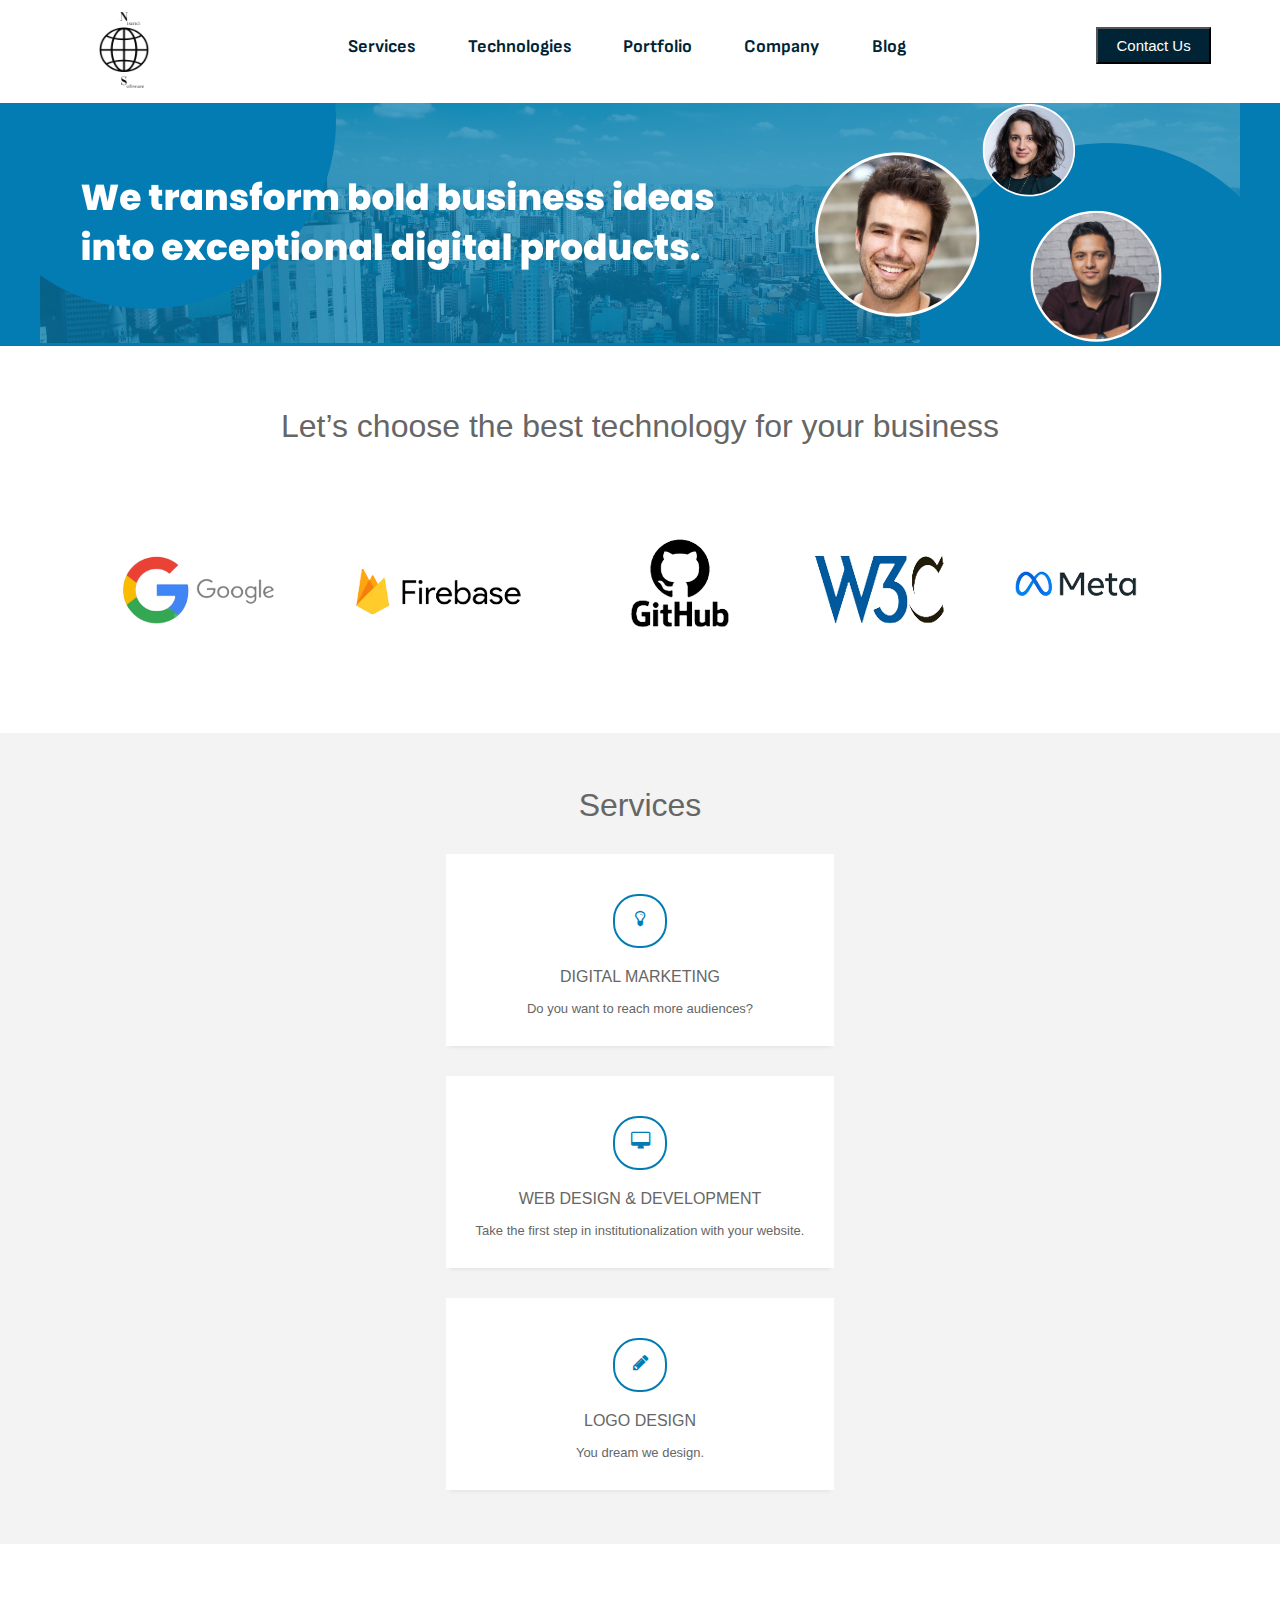
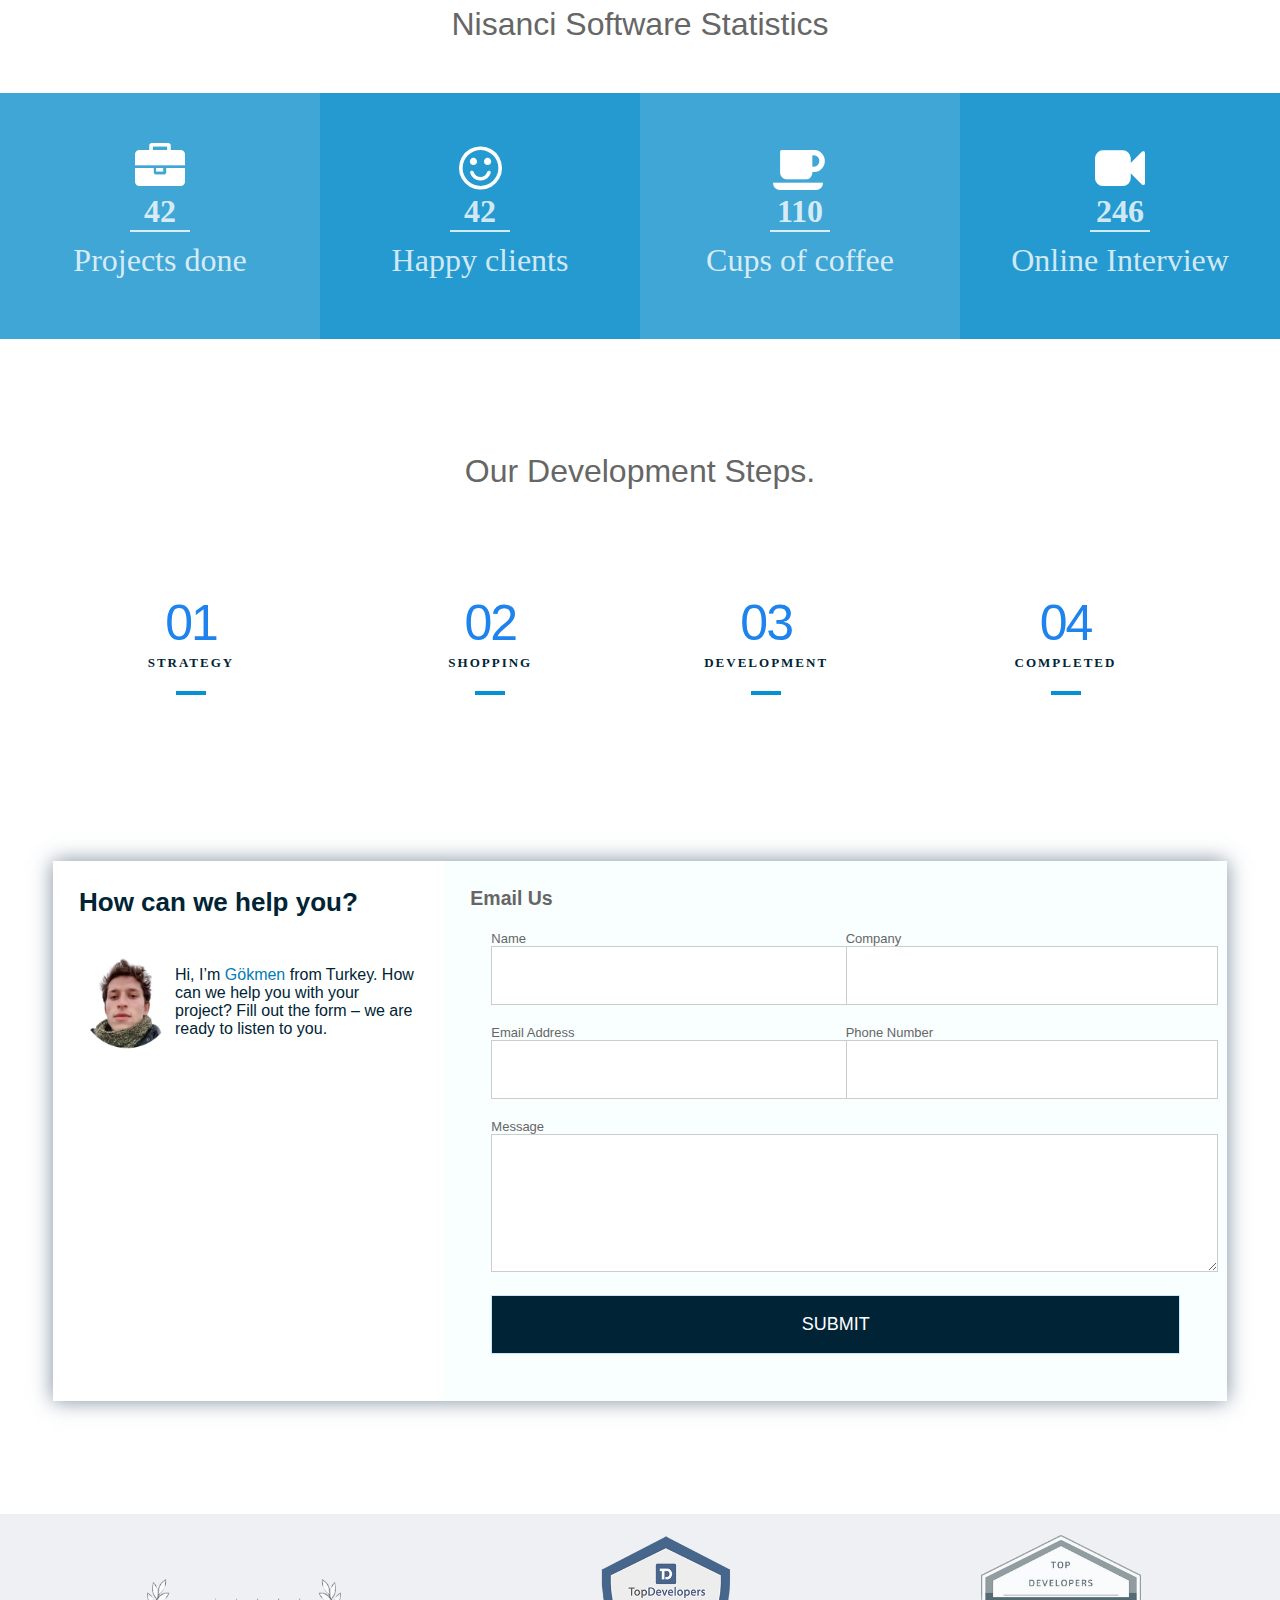
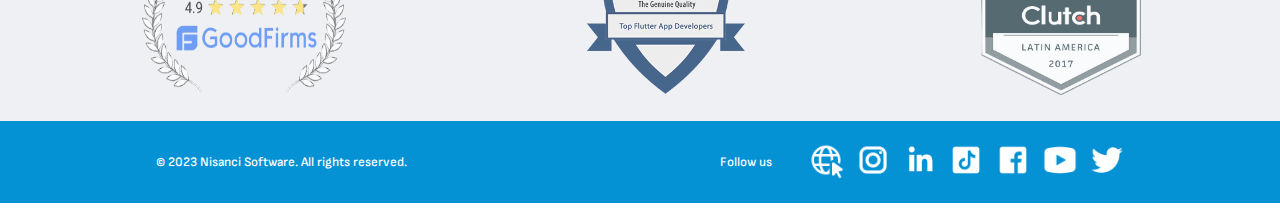
==== index.html @ b19ba0d9 "Add files via upload" ====
<!DOCTYPE html>
<html lang="en">

<head>
    <meta charset="UTF-8">
    <meta http-equiv="X-UA-Compatible" content="IE=edge">
    <meta name="viewport" content="width=device-width, initial-scale=1.0">
    <link rel="shortcut icon" href="/favicon.png" type="image/x-icon">
    <link rel="stylesheet" href="/css/style.css">
    <title>Nisanci Software</title>
</head>

<body>


    <!--Header-->

    <div id="header">


        <div class="header_icon">
            <a href="/"> <img src="/img/logo-siyah.png" alt="" width="110px" height="100px"></a>
        </div>


         <!---HEADER MENU--->

 <div id="menuToggle">
       
    <input type="checkbox" />
    

    <span></span>
    <span></span>
    <span></span>
    
    <ul id="menu">
        <li><a href="/page/services/services.html">Services</a> </li>
        <li><a href="/page/technologies/technologies.html">Technologies</a></li>
        <li><a href="/page/portfolio/portfolio.html">Portfolio</a></li>
        <li><a href="/page/company/company.html">Company</a></li>
        <li><a href="https://www.tumblr.com/nisancisoftware">Blog</a></li>
    </ul>
  </div>

  
        <div class="header_menu_item">
            <ul>
                <li><a href="/page/services/services.html">Services</a> </li>
                <li><a href="/page/technologies/technologies.html">Technologies</a></li>
                <li><a href="/page/portfolio/portfolio.html">Portfolio</a></li>
                <li><a href="/page/company/company.html">Company</a></li>
                <li><a href="https://www.tumblr.com/nisancisoftware">Blog</a></li>
            </ul>

        </div>




        <div class="contact_btn">
            <a href="mailto:info@nisancisoftware.com"><button>Contact Us</button></a>
        </div>

    </div>

   
   





    <!--Company  Page-->
    <div id="company-infos">

        <img src="/img/home-img-infs.png" alt="">
    </div>









    <!--Technologie Infos-->
    <div id="technologie-infos">


        <div class="sectiontitle">
            <p>Let’s choose the best technology for your business</p>
        </div> <br><br>


        <div id="infos-tech">
            <img src="/img/tecknologie.png" alt="">
        </div>

    </div>


    <!--Services Infos-->
    <div id="services">


        <div class="content-103">
            <div class="sectiontitle">
                <p>Services</p>
            </div> <br><br>
            <div class="containers-page">
                <div class="row">

                    <div class="col-md-4 col-sm-4">
                        <div class="service-post">
                            <div class="service-content">
                                <div class="service-icon">
                                    <i class="fa fa-lightbulb-o"></i>

                                </div>
                                <!-- service-icon -->
                                <h3 class="service-title">DIGITAL MARKETING</h3>
                                <p class="service-description">Do you want to reach more audiences?</p>
                            </div>
                            <!-- service-content -->
                            <div class="service-hover"></div>
                        </div>
                    </div>
                    <div class="col-md-4 col-sm-4">
                        <div class="service-post">
                            <div class="service-content">
                                <div class="service-icon">
                                    <i class="fa fa-desktop  "></i>

                                </div>
                                <!-- .s-icon -->
                                <h3 class="service-title">WEB DESIGN & DEVELOPMENT </h3>
                                <p class="service-description">Take the first step in institutionalization with your
                                    website.</p>
                            </div>
                            <!-- service-content -->
                            <div class="service-hover"></div>
                        </div>
                    </div>
                    <div class="col-md-4 col-sm-4">
                        <div class="service-post">
                            <div class="service-content">
                                <div class="service-icon">
                                    <i class="fa fa-pencil"></i>
                                </div>
                                <!-- .s-icon -->
                                <h3 class="service-title">LOGO DESIGN</h3>
                                <p class="service-description">You dream we design.</p>
                            </div>
                            <!-- service-content -->
                            <div class="service-hover"></div>
                        </div>
                    </div>
                </div>
            </div>
        </div>

    </div>






    <!--Project Infos-->

    <div id="project-ınfos">

        <div class="sectiontitle">
            <p>Nisanci Software Statistics</p>

        </div>
        <div id="projectFacts" class="sectionClass">
            <div class="fullWidth eight columns">
                <div class="projectFactsWrap ">
                    <div class="item wow fadeInUpBig animated animated" data-number="42" style="visibility: visible;">
                        <i class="fa fa-briefcase"></i>
                        <p id="number1" class="number">42</p>
                        <span></span>
                        <p>Projects done</p>
                    </div>
                    <div class="item wow fadeInUpBig animated animated" data-number="42" style="visibility: visible;">
                        <i class="fa fa-smile-o"></i>
                        <p id="number2" class="number">42</p>
                        <span></span>
                        <p>Happy clients</p>
                    </div>
                    <div class="item wow fadeInUpBig animated animated" data-number="110" style="visibility: visible;">
                        <i class="fa fa-coffee"></i>
                        <p id="number3" class="number">110</p>
                        <span></span>
                        <p>Cups of coffee</p>
                    </div>
                    <div class="item wow fadeInUpBig animated animated" data-number="246" style="visibility: visible;">
                        <i class="fa fa-video-camera"></i>
                        <p id="number4" class="number">246</p>
                        <span></span>
                        <p>Online Interview</p>
                    </div>
                </div>
            </div>
        </div>



    </div>


    <!--About-->

    <div id="about-page">
        <p> Our Development Steps.</p>

        <link href="https://maxcdn.bootstrapcdn.com/font-awesome/4.5.0/css/font-awesome.min.css" rel="stylesheet">
        <div class="container">
            <div class="col_fourth">
                <div class="at-work-process position-relative overflow-hidden text-center">
                    <div class="at-work-process-text">
                        <span class="at-work-process-number">01</span>
                        <span class="at-work-process-number-text">Strategy</span>
                        <div class="at-separator-thick"></div>
                    </div>
                    <div class="at-work-process-details">
                        <i class="fa fa-diamond"></i><span>We determine the package suitable for your institution with
                            you.</span>
                    </div>
                </div>
            </div>

            <div class="col_fourth text-center end">
                <div class="at-work-process position-relative overflow-hidden">
                    <div class="at-work-process-text">
                        <span class="at-work-process-number">02</span>
                        <span class="at-work-process-number-text">Shopping</span>
                        <div class="at-separator-thick"></div>
                    </div>
                    <div class="at-work-process-details">
                        <i class="fa fa-shopping-basket"></i><span>Payment is received.</span>
                    </div>
                </div>
            </div>

            <div class="col_fourth text-center">
                <div class="at-work-process position-relative overflow-hidden">
                    <div class="at-work-process-text">
                        <span class="at-work-process-number">03</span>
                        <span class="at-work-process-number-text">Development</span>
                        <div class="at-separator-thick"></div>
                    </div>
                    <div class="at-work-process-details">
                        <i class="fa fa-magic"></i><span>After the payment process is approved, your project starts
                            .</span>
                    </div>
                </div>
            </div>


            <div class="col_fourth text-center">
                <div class="at-work-process position-relative overflow-hidden">
                    <div class="at-work-process-text">
                        <span class="at-work-process-number">04</span>
                        <span class="at-work-process-number-text">Completed</span>
                        <div class="at-separator-thick"></div>
                    </div>
                    <div class="at-work-process-details">
                        <i class="fa fa-rocket"></i><span>The transaction is completed.</span>
                    </div>
                </div>
            </div>





        </div>



    </div>




    <!--Contact-->

    <div class="container">

        <div class="wrapper animated bounceInLeft">
            <div class="company-info">
                <h1>How can we help you?</h1> <br>

                <div id="help-support">
                    <img src="/img/support-removebg-preview.png" alt="" width="100px" height="96px">
                    <span>Hi, I’m <a href="https://www.linkedin.com/in/nisancigokmen" target="_blank">Gökmen </a> from
                        Turkey.
                        How can we help you with your project?
                        Fill out the form – we are ready to listen to you.</span>
                </div>
            </div>
            <div class="contact">
                <h2>Email Us</h2>
                <form action="">
                    <p>
                        <label>Name</label>
                        <input type="text" name="name">
                    </p>
                    <p>
                        <label>Company</label>
                        <input type="text" name="company">
                    </p>
                    <p>
                        <label>Email Address</label>
                        <input type="email" name="email">
                    </p>
                    <p>
                        <label>Phone Number</label>
                        <input type="tel" name="phone">
                    </p>
                    <p class="full">
                        <label>Message</label>
                        <textarea name="Message" rows="5"></textarea>
                    </p>
                    <p class="full">
                        <button>SUBMIT</button>
                    </p>
                </form>
            </div>
        </div>
    </div>














    <!--end page-->
    <div id="private">
        <ul>
            <li><img src="/img/Nisanci Software-Miquido-Goodfirms-rating.png" alt="" width="210px" height="120px"
                    class="pr-1"></li>
            <li><img src="/img/Nisanci-Softare-Top-Flutter.png" alt="" width="160px" height="160px"></li>
            <li><img src="/img/nisanci-software-clucih-re.png" alt="" width="160px" height="160px"></li>
        </ul>
    </div>

    <div id="end-page">



        <div class="end-page-c">
            <p>© 2023 Nisanci Software. All rights reserved.</p>
        </div>

        <div class="end-page-socialmedia">

            <ul>
                <p>Follow us</p>
                <a href="https://linktr.ee/nisancisoftware" target="_blank">
                    <li><img src="/img/icons-internet.png" alt="" width="36px" height="36px"></li>
                </a> &nbsp; &nbsp;
                <a href="https://www.instagram.com/nisancisoftware/" target="_blank">
                    <li><img src="/img/icons-instagram.png" alt="" width="36px" height="36px"></li>
                </a> &nbsp; &nbsp;
                <a href="https://www.linkedin.com/company/nisanci-software/" target="_blank">
                    <li><img src="/img/icons-linkedin.png" alt="" width="36px" height="36px"></li>
                </a> &nbsp; &nbsp;
                <a href="https://www.tiktok.com/@nisancisoftware" target="_blank">
                    <li><img src="/img/icons-tiktok.png" alt="" width="36px" height="36px"></li>
                </a> &nbsp; &nbsp;
                <a href="https://www.facebook.com/nisancisoftware/" target="_blank">
                    <li><img src="/img/icons-facebook.png" alt="" width="36px" height="36px"></li>
                </a> &nbsp; &nbsp;
                <a href="https://www.youtube.com/@nisancisoftware" target="_blank">
                    <li><img src="/img/icons-youtube.png" alt="" width="36px" height="36px"></li>
                </a> &nbsp; &nbsp;
                <a href="https://twitter.com/NisanciSoftware" target="_blank">
                    <li><img src="/img/icons-twitter.png" alt="" width="36px" height="36px"></li>
                </a> &nbsp; &nbsp;

            </ul>
        </div>



    </div>










    <script src="/js/main.js"></script>
</body>

</html>
---- css/style.css ----
* {
  margin: 0px;
  padding: 0px;
}

/*-------DESKTOP DESIGN---------*/

#header {
  display: flex;
  width: 100%;
  height: auto;
  justify-content: space-around;
  box-shadow: rgba(149, 157, 165, 0.2) 0px 8px 24px;
}

.header_menu_item {
  width: 50%;
  height: 72px;
}

.header_menu_item ul {
  display: flex;
  margin-top: 36px;
  justify-content: space-evenly;
}

.header_menu_item ul li {
  list-style: none;
}

@font-face {
  font-family: SofiaSans-Bold;
  src: url("/fonts/SofiaSans-Bold.ttf");
}

.header_menu_item a {
  font-size: 18px;
  text-decoration: none;
  color: #002435;
  font-family: SofiaSans-Bold;
  padding: 0px 22px 0px 0px;
}

.header_menu_item a:hover {
  color: #0492d4;
}

#menuToggle {
  display: none;
}

.contact_btn {
  margin-top: 27px;
}

.contact_btn button {
  width: auto;
  height: auto;
  padding-right: 18px;
  padding-top: 8px;
  padding-bottom: 8px;
  padding-left: 18px;
  background-color: #002435;
  color: #fff;
  font-family: Verdana, Geneva, Tahoma, sans-serif;
  font-size: 15px;
  cursor: pointer;
}

.contact_btn button:hover {
  background-color: #0492d4;
  border-color: #0492d4;
}

.contact_btn a {
  text-decoration: none;
}

/*---project style---*/

#project-ınfos {
  width: 100%;
  height: auto;
  padding-top: 32px;
  padding-bottom: 32px;
}

#project-ınfos p {
  font-size: 32px;
  text-align: center;
}
@import url(https://fonts.googleapis.com/css?family=PT+Sans+Narrow);
body {
  font-family: Open Sans, "Helvetica Neue", "Helvetica", Helvetica, Arial,
    sans-serif;
  font-size: 13px;
  color: #666;
  position: relative;
  -webkit-font-smoothing: antialiased;
  margin: 0;
}

.sectionClass {
  padding: 20px 0px 50px 0px;
  position: relative;
  display: block;
}

.fullWidth {
  width: 100% !important;
  display: table;
  float: none;
  padding: 0;
  min-height: 1px;
  height: 100%;
  position: relative;
}

.sectiontitle {
  background-position: center;
  margin: 30px 0 0px;
  text-align: center;
  min-height: 20px;
}

.sectiontitle p {
  font-size: 32px;
  text-align: center;
  margin-bottom: 0px;
  padding-right: 10px;
  padding-left: 10px;
}

.headerLine {
  width: 160px;
  height: 2px;
  display: inline-block;
  background: #101f2e;
}

.projectFactsWrap {
  display: flex;
  margin-top: 30px;
  flex-direction: row;
  flex-wrap: wrap;
}

#projectFacts .fullWidth {
  padding: 0;
}

.projectFactsWrap .item {
  width: 25%;
  height: 100%;
  padding: 50px 0px;
  text-align: center;
}

.projectFactsWrap .item:nth-child(1) {
  background: #078ccac5;
  color: #fff;
}

.projectFactsWrap .item:nth-child(2) {
  background: #078ccae0;
  color: #fff;
}

.projectFactsWrap .item:nth-child(3) {
  background: #078ccac5;
  color: #fff;
}

.projectFactsWrap .item:nth-child(4) {
  background: #078ccae0;
  color: #fff;
}

.projectFactsWrap .item p.number {
  font-size: 40px;
  padding: 0;
  font-weight: bold;
}

.projectFactsWrap .item p {
  color: rgba(255, 255, 255, 0.8);
  font-size: 18px;
  margin: 0;
  padding: 10px;
  font-family: "Open Sans";
}

.projectFactsWrap .item span {
  width: 60px;
  background: rgba(255, 255, 255, 0.8);
  height: 2px;
  display: block;
  margin: 0 auto;
}

.projectFactsWrap .item i {
  vertical-align: middle;
  font-size: 50px;
  color: #fff;
}

.projectFactsWrap .item:hover i,
.projectFactsWrap .item:hover p {
  color: white;
}

.projectFactsWrap .item:hover span {
  color: white;
}

@media (max-width: 786px) {
  .projectFactsWrap .item {
    flex: 0 0 50%;
  }
}

/*---Services Style---*/
.containers-page {
  display: flex;
  justify-content: space-around;
}

.content-103 {
  background: #f3f3f3;
  padding-top: 24px;
  padding-bottom: 24px;
}

.content-103 .sercies-title {
  text-align: center;
  padding: 50px 0;
}

.service-post {
  background: #fff;
  padding: 30px;
  text-align: center;
  cursor: pointer;
  position: relative;
  z-index: 12;
  margin-bottom: 30px;
  -moz-box-shadow: 0 5px 4px -4px rgba(0, 0, 0, 0.08);
  -webkit-box-shadow: 0 5px 4px -4px rgba(0, 0, 0, 0.08);
  box-shadow: 0 5px 4px -4px rgba(0, 0, 0, 0.08);
}
.content-103 .service-content {
  position: relative;
  z-index: 13;
}
.content-103 .service-icon {
  margin: 10px 0 20px 0;
  width: 50px;
  height: 50px;
  border-radius: 25px;
  text-align: center;
  border: 2px solid #037cb4;
  margin-left: auto;
  margin-right: auto;
  line-height: 50px;
  -moz-transition: color, 250ms;
  -o-transition: color, 250ms;
  -webkit-transition: color, 250ms;
  transition: color, 250ms;
}
.content-103 .service-post:hover .service-icon {
  border-color: #fff;
}
.content-103 .service-icon i {
  font-size: 18px;
  color: #037cb4;
}
.content-103 .service-post:hover .service-icon i {
  color: #fff;
}
.content-103 .service-title {
  font-size: 16px;
  font-weight: normal;
  margin-bottom: 15px;
  -moz-transition: color, 250ms;
  -o-transition: color, 250ms;
  -webkit-transition: color, 250ms;
  transition: color, 250ms;
}
.content-103 .service-post:hover .service-title {
  color: #fff;
}
.content-103 .service-description {
  -moz-transition: color, 250ms;
  -o-transition: color, 250ms;
  -webkit-transition: color, 250ms;
  transition: color, 250ms;
}
.content-103 .service-post:hover .service-description {
  color: #fff;
}

.content-103 .service-hover {
  position: absolute;
  top: 0;
  left: 0;
  z-index: 11;
  width: 100%;
  height: 0px;
  background: #037cb4;
  -moz-transition: width, 250ms;
  -o-transition: width, 250ms;
  -webkit-transition: width, 250ms;
  transition: width, 250ms;
}
/*hover-background-color effect*/
.content-103 .service-post:hover .service-hover {
  height: 100%;
}

#infos-tech {
  width: 100%;
  height: auto;
  text-align: center;
}

#technologie-infos {
  padding-top: 32px;
  padding-bottom: 32px;
}

#help-support {
  display: flex;
  margin-top: 21px;
  width: 100%;
  height: auto;
  justify-content: space-around;
}

#help-support span {
  margin-top: 12px;
  font-size: 16px;
}

#help-support a {
  color: #037cb4;
}

#help-support a:hover {
  text-decoration: underline;
}

#about-page {
  width: 100%;
  height: auto;
  padding-top: 32px;
  padding-bottom: 32px;
}

#about-page p {
  font-size: 32px;
  text-align: center;
}

@import url(https://fonts.googleapis.com/css?family=Montserrat:400,700);
@import url(https://fonts.googleapis.com/css?family=Open+Sans:400,300,600);

.container {
  max-width: 1200px !important;
  margin: 100px 0;
  font-family: "Open Sans";
}

.container {
  box-sizing: border-box;
  margin-left: auto !important;
  margin-right: auto !important;
}

.col_half {
  width: 49%;
}
.col_third {
  width: 32%;
}
.col_fourth {
  width: 23.5%;
}
.col_fifth {
  width: 18.4%;
}
.col_sixth {
  width: 15%;
}
.col_three_fourth {
  width: 74.5%;
}
.col_twothird {
  width: 66%;
}
.col_half,
.col_third,
.col_twothird,
.col_fourth,
.col_three_fourth,
.col_fifth {
  position: relative;
  display: inline;
  display: inline-block;
  float: left;
  margin-right: 2%;
  margin-bottom: 20px;
}
.end {
  margin-right: 0 !important;
}
.text-center {
  text-align: centesr !important;
}

.at-work-process {
  min-height: 100px;
  position: relative;
  z-index: 4;
  overflow: hidden;
  text-align: center;
  transition-duration: 0.2s;
  transition-timing-function: ease-in-out;
}

.at-work-process-text {
  line-height: 40px;
  transition: all 200ms linear 0s;
  transition-duration: 0.2s;
  transition-timing-function: ease-in-out;
}

.at-work-process:hover .at-work-process-text {
  -webkit-transform: translateY(-150%);
  -moz-transform: translateY(-150%);
  -ms-transform: translateY(-150%);
  -o-transform: translateY(-150%);
  transform: translateY(-150%);
}

.at-work-process:hover .at-work-process-details {
  z-index: 2;
  opacity: 1;
  bottom: 0;
  -webkit-transition: all 200ms linear;
  -moz-transition: all 200ms linear;
  -o-transition: all 200ms linear;
  -ms-transition: all 200ms linear;
  transition: all 200ms linear;
}

.at-work-process-number {
  color: #1e83ec;
  font-size: 50px;
  font-weight: 100;
  letter-spacing: -2px;

  display: block;
}

.at-work-process-number-text {
  font-family: Open Sans;
  font-size: 13px;
  font-weight: 600;
  color: #002435;
  letter-spacing: 2px;
  text-transform: uppercase;
}

.at-separator-thick {
  background: #0492d4;
  margin: 3% auto;
  height: 4px;
  width: 30px;
}

.at-work-process-details {
  bottom: -60px;
  height: 100%;
  left: 0;
  opacity: 0;
  width: 100%;

  position: absolute;
  display: block;
}
.at-work-process-details i {
  color: #1e83ec;
  margin-bottom: 15px;
  display: block;
  font-size: 40px;
}
.at-work-process-details span {
  font-size: 18px;
  line-height: 15px;
}

#contact {
  display: flex;
  justify-content: space-around;
}

#private {
  width: 100%;
  height: auto;
}

#private ul {
  display: flex;
  padding: 21px;
  justify-content: space-around;
  background-color: #eef0f4;
}

#private ul li {
  list-style: none;
  opacity: 0.7;
}

.pr-1 {
  margin-top: 42px;
}

#private ul li:hover {
  opacity: 1;
}

#end-page {
  display: flex;
  justify-content: space-around;
  width: 100%;
  height: auto;
  background-color: #0492d4;
  color: #fff;
  padding-top: 21px;
  padding-bottom: 21px;
}

@font-face {
  font-family: SofiaSans-Medium;
  src: url("/fonts/SofiaSans-Medium.ttf");
}
.end-page-c p {
  font-family: SofiaSans-Medium;
  padding: 12px;
}

.end-page-socialmedia ul {
  display: flex;
  justify-content: space-evenly;
}

.end-page-socialmedia p {
  font-family: SofiaSans-Medium;
  margin-right: 24px;
  padding: 12px;
}

.end-page-socialmedia ul li {
  list-style: none;
}

.container {
  max-width: 1170px;
  margin-left: auto;
  margin-right: auto;
  padding: 1em;
  font-family: "Segoe UI", Tahoma, Geneva, Verdana, sans-serif;
}

ul {
  list-style: none;
  padding: 0;
}

.brand {
  text-align: center;
}

.brand span {
  color: #fff;
}

.wrapper {
  box-shadow: 0 0 20px 0 rgba(72, 94, 116, 0.7);
}

.wrapper > * {
  padding: 1em;
}

.company-info {
  background: #fff;
  color: #002435;
}

.company-info a {
  text-decoration: none;
  color: #002435;
}

.company-info ul {
  margin-top: 16px;
}

.company-info ul li {
  font-family: Cambria, Cochin, Georgia, Times, "Times New Roman", serif;
  font-size: 17px;
  margin-bottom: 21px;
}

.company-info ul li a:hover {
  color: #0492d4;
}
.contact {
  background: #f9feff;
}

/* Form Styles */

.contact form {
  display: grid;
  grid-template-columns: 1fr 1fr;
  grid-gap: 20px;
  padding: 21px;
}

.contact form label {
  display: block;
}

.contact form p {
  margin: 0;
}

.contact form .full {
  grid-column: 1/3;
}

.contact form button {
  color: #fff;
  width: 100%;
  padding: 1em;
  border: 1px solid #c9e6ff;
  color: #002435;
  font-size: 18px;
}

.contact form input,
.contact form textarea {
  width: 100%;
  padding: 1em;
  border: 1px solid #ccc;
  color: #002435;
  font-size: 18px;
}

.contact form button {
  background: #002435;
  color: #fff;
  outline: 0;
  transition: background-color 1.5s ease-out;
  text-transform: uppercase;
  cursor: pointer;
}

.contact form button:hover {
  background-color: #037cb4;
}

.alert {
  text-align: center;
  padding: 10px;
  background: #79c879;
  color: #fff;
  margin-bottom: 10px;
  display: none;
}

/* responsive css for larger screeens */

@media (min-width: 700px) {
  .wrapper {
    display: grid;
    grid-template-columns: 1fr 2fr;
  }
  .wrapper > * {
    padding: 2em;
  }
  .company-info h3,
  .company-info ul,
  .brand {
    text-align: left;
  }
}

#company-infos {
  width: 100%;
  height: auto;
  text-align: center;
  background-color: #037cb4;

}

/*----------------MOBILE DESIGN----------------*/

@media only screen and (max-width: 960px) {

  
  .header_menu_item {
    display: none;
  }

  .contact_btn {
    display: none;
  }
















}
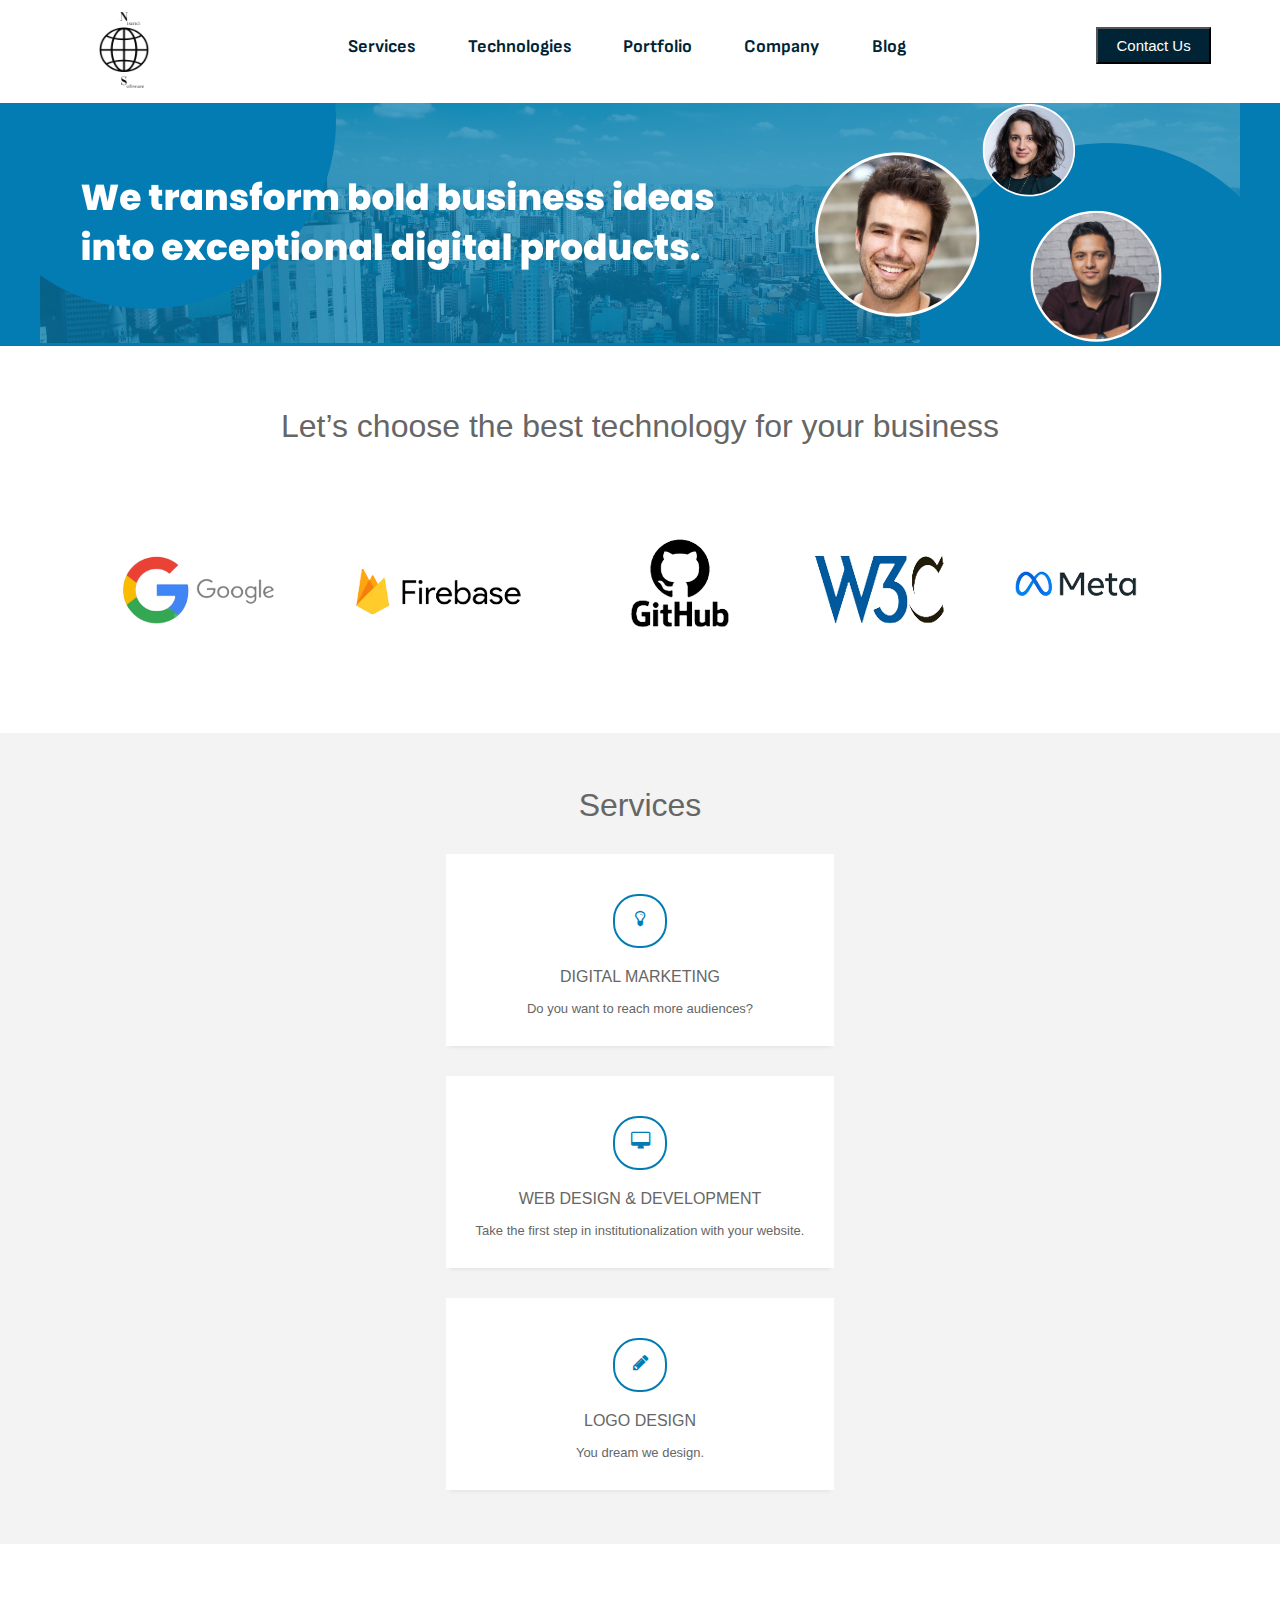
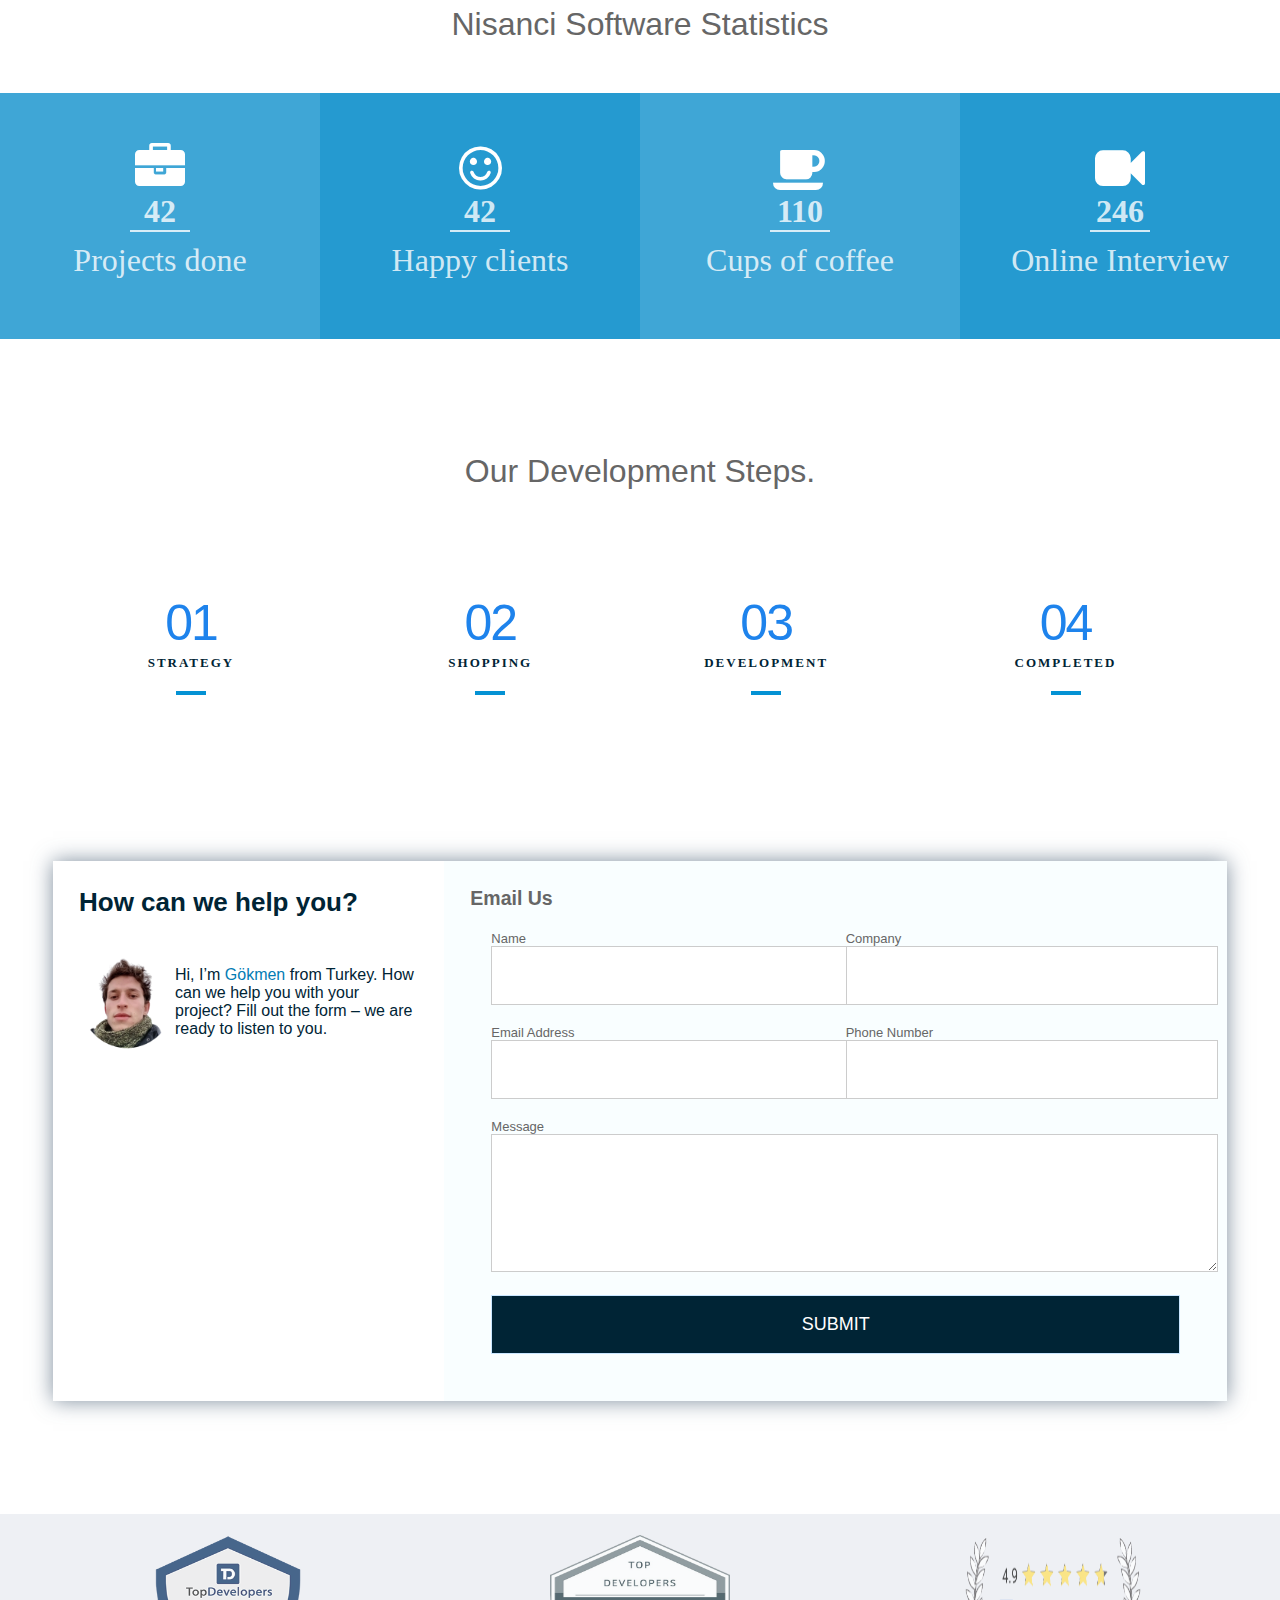
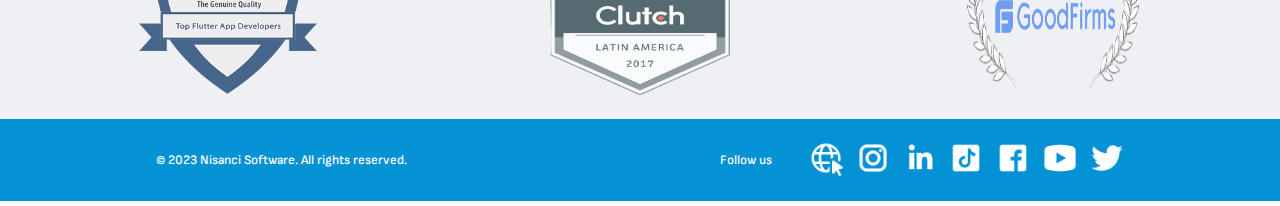
==== commit 74b91477: "add" ====
--- a/index.html
+++ b/index.html
@@ -23,27 +23,27 @@
         </div>
 
 
-         <!---HEADER MENU--->
-
- <div id="menuToggle">
-       
-    <input type="checkbox" />
-    
-
-    <span></span>
-    <span></span>
-    <span></span>
-    
-    <ul id="menu">
-        <li><a href="/page/services/services.html">Services</a> </li>
-        <li><a href="/page/technologies/technologies.html">Technologies</a></li>
-        <li><a href="/page/portfolio/portfolio.html">Portfolio</a></li>
-        <li><a href="/page/company/company.html">Company</a></li>
-        <li><a href="https://www.tumblr.com/nisancisoftware">Blog</a></li>
-    </ul>
-  </div>
-
-  
+        <!---HEADER MENU--->
+
+        <div id="menuToggle">
+
+            <input type="checkbox" />
+
+
+            <span></span>
+            <span></span>
+            <span></span>
+
+            <ul id="menu">
+                <li><a href="/page/services/services.html">Services</a> </li>
+                <li><a href="/page/technologies/technologies.html">Technologies</a></li>
+                <li><a href="/page/portfolio/portfolio.html">Portfolio</a></li>
+                <li><a href="/page/company/company.html">Company</a></li>
+                <li><a href="https://www.tumblr.com/nisancisoftware">Blog</a></li>
+            </ul>
+        </div>
+
+
         <div class="header_menu_item">
             <ul>
                 <li><a href="/page/services/services.html">Services</a> </li>
@@ -64,8 +64,8 @@
 
     </div>
 
-   
-   
+
+
 
 
 
@@ -76,8 +76,6 @@
 
         <img src="/img/home-img-infs.png" alt="">
     </div>
-
-
 
 
 
@@ -99,6 +97,9 @@
         </div>
 
     </div>
+
+
+
 
 
     <!--Services Infos-->
@@ -112,51 +113,62 @@
             <div class="containers-page">
                 <div class="row">
 
-                    <div class="col-md-4 col-sm-4">
-                        <div class="service-post">
-                            <div class="service-content">
-                                <div class="service-icon">
-                                    <i class="fa fa-lightbulb-o"></i>
-
+                    <a href="/page/services/marketıng.html">
+                        <div class="col-md-4 col-sm-4">
+                            <div class="service-post">
+                                <div class="service-content">
+                                    <div class="service-icon">
+                                        <i class="fa fa-lightbulb-o"></i>
+
+                                    </div>
+                                    <!-- service-icon -->
+                                    <h3 class="service-title">DIGITAL MARKETING</h3>
+                                    <p class="service-description">Do you want to reach more audiences?</p>
                                 </div>
-                                <!-- service-icon -->
-                                <h3 class="service-title">DIGITAL MARKETING</h3>
-                                <p class="service-description">Do you want to reach more audiences?</p>
+                                <!-- service-content -->
+                                <div class="service-hover"></div>
                             </div>
-                            <!-- service-content -->
-                            <div class="service-hover"></div>
+
                         </div>
-                    </div>
-                    <div class="col-md-4 col-sm-4">
-                        <div class="service-post">
-                            <div class="service-content">
-                                <div class="service-icon">
-                                    <i class="fa fa-desktop  "></i>
-
+                    </a>
+
+                    <a href="/page/services/webpage.html">
+                        <div class="col-md-4 col-sm-4">
+                            <div class="service-post">
+                                <div class="service-content">
+                                    <div class="service-icon">
+                                        <i class="fa fa-desktop  "></i>
+
+                                    </div>
+                                    <!-- .s-icon -->
+                                    <h3 class="service-title">WEB DESIGN & DEVELOPMENT </h3>
+                                    <p class="service-description">Take the first step in institutionalization with your
+                                        website.</p>
                                 </div>
-                                <!-- .s-icon -->
-                                <h3 class="service-title">WEB DESIGN & DEVELOPMENT </h3>
-                                <p class="service-description">Take the first step in institutionalization with your
-                                    website.</p>
+                                <!-- service-content -->
+                                <div class="service-hover"></div>
                             </div>
-                            <!-- service-content -->
-                            <div class="service-hover"></div>
                         </div>
-                    </div>
-                    <div class="col-md-4 col-sm-4">
-                        <div class="service-post">
-                            <div class="service-content">
-                                <div class="service-icon">
-                                    <i class="fa fa-pencil"></i>
+                    </a>
+
+                    <a href="/page/services/logodesign.html">
+                        <div class="col-md-4 col-sm-4">
+                            <div class="service-post">
+                                <div class="service-content">
+                                    <div class="service-icon">
+                                        <i class="fa fa-pencil"></i>
+                                    </div>
+                                    <!-- .s-icon -->
+                                    <h3 class="service-title">LOGO DESIGN</h3>
+                                    <p class="service-description">You dream we design.</p>
                                 </div>
-                                <!-- .s-icon -->
-                                <h3 class="service-title">LOGO DESIGN</h3>
-                                <p class="service-description">You dream we design.</p>
+                                <!-- service-content -->
+                                <div class="service-hover"></div>
                             </div>
-                            <!-- service-content -->
-                            <div class="service-hover"></div>
                         </div>
-                    </div>
+                    </a>
+
+
                 </div>
             </div>
         </div>
@@ -227,8 +239,7 @@
                         <div class="at-separator-thick"></div>
                     </div>
                     <div class="at-work-process-details">
-                        <i class="fa fa-diamond"></i><span>We determine the package suitable for your institution with
-                            you.</span>
+                        <i class="fa fa-diamond"></i><span>A special plan is made for the institution.</span>
                     </div>
                 </div>
             </div>
@@ -350,10 +361,10 @@
     <!--end page-->
     <div id="private">
         <ul>
-            <li><img src="/img/Nisanci Software-Miquido-Goodfirms-rating.png" alt="" width="210px" height="120px"
-                    class="pr-1"></li>
-            <li><img src="/img/Nisanci-Softare-Top-Flutter.png" alt="" width="160px" height="160px"></li>
-            <li><img src="/img/nisanci-software-clucih-re.png" alt="" width="160px" height="160px"></li>
+
+            <li><img src="/img/Nisanci-Softare-Top-Flutter.png" alt="" width="180px" height="160px"></li>
+            <li><img src="/img/nisanci-software-clucih-re.png" alt="" width="180px" height="160px"></li>
+            <li><img src="/img/Nisanci Software-Miquido-Goodfirms-rating.png" alt="" width="180px" height="160px"></li>
         </ul>
     </div>
 
--- a/css/style.css
+++ b/css/style.css
@@ -77,6 +77,28 @@
 }
 
 /*---project style---*/
+
+.texh-1 ul {
+  display: flex;
+  justify-content: space-around;
+}
+.texh-1 ul li {
+  list-style: none;
+}
+
+.texh-2 ul {
+  display: flex;
+  justify-content: space-around;
+}
+
+.texh-2 ul li {
+  list-style: none;
+}
+
+#infos-tech {
+  width: 100%;
+  height: auto;
+}
 
 #project-ınfos {
   width: 100%;
@@ -681,6 +703,10 @@
   display: none;
 }
 
+.containers-page a {
+  text-decoration: none;
+  color: #666;
+}
 /* responsive css for larger screeens */
 
 @media (min-width: 700px) {
@@ -703,14 +729,11 @@
   height: auto;
   text-align: center;
   background-color: #037cb4;
-
 }
 
 /*----------------MOBILE DESIGN----------------*/
 
 @media only screen and (max-width: 960px) {
-
-  
   .header_menu_item {
     display: none;
   }
@@ -719,19 +742,99 @@
     display: none;
   }
 
-
-
-
-
-
-
-
-
-
-
-
-
-
-
-
-}
+  #company-infos{
+    display: none;
+  }
+
+
+  #sectiontitle p{
+   font-size:  16px;
+  }
+
+
+#about-page p{
+  font-size: 21px;
+}
+
+#about-page .at-work-process-number {
+  font-size: 32px;
+}
+
+
+
+#infos-tech img{
+  width: 410px;
+  height: 96px;
+}
+
+.sectiontitle p{
+
+  font-size: 21px;
+}
+
+#sectiontitle p{
+  font-size: 16px;
+}
+
+
+#projectFacts p{
+  font-size: 21px;
+}
+
+#project-ınfos .sectiontitle p{
+  font-size: 21px;
+} 
+
+
+
+
+.at-work-process-details span {
+font-size: 13px;
+padding-bottom: 12px;
+}
+
+
+#company-info h1{
+  font-size: 16px;
+}
+
+
+#private img{
+  width: 72px;
+  height: 72px;
+}
+  
+
+#end-page{
+  padding: 0px;
+  margin: 0px;
+  display: block;
+}
+
+.end-page-c p{
+  text-align: center;
+  font-size: 16px;padding-top: 21px;
+
+}
+
+.end-page-socialmedia{
+padding-top: 21px;
+padding-bottom: 21px;}
+
+
+.end-page-socialmedia img{
+  width: 27px;
+  height: 27px;
+
+}
+
+
+.contact {
+  width: 100%;
+  height: auto;
+
+}
+
+
+
+}
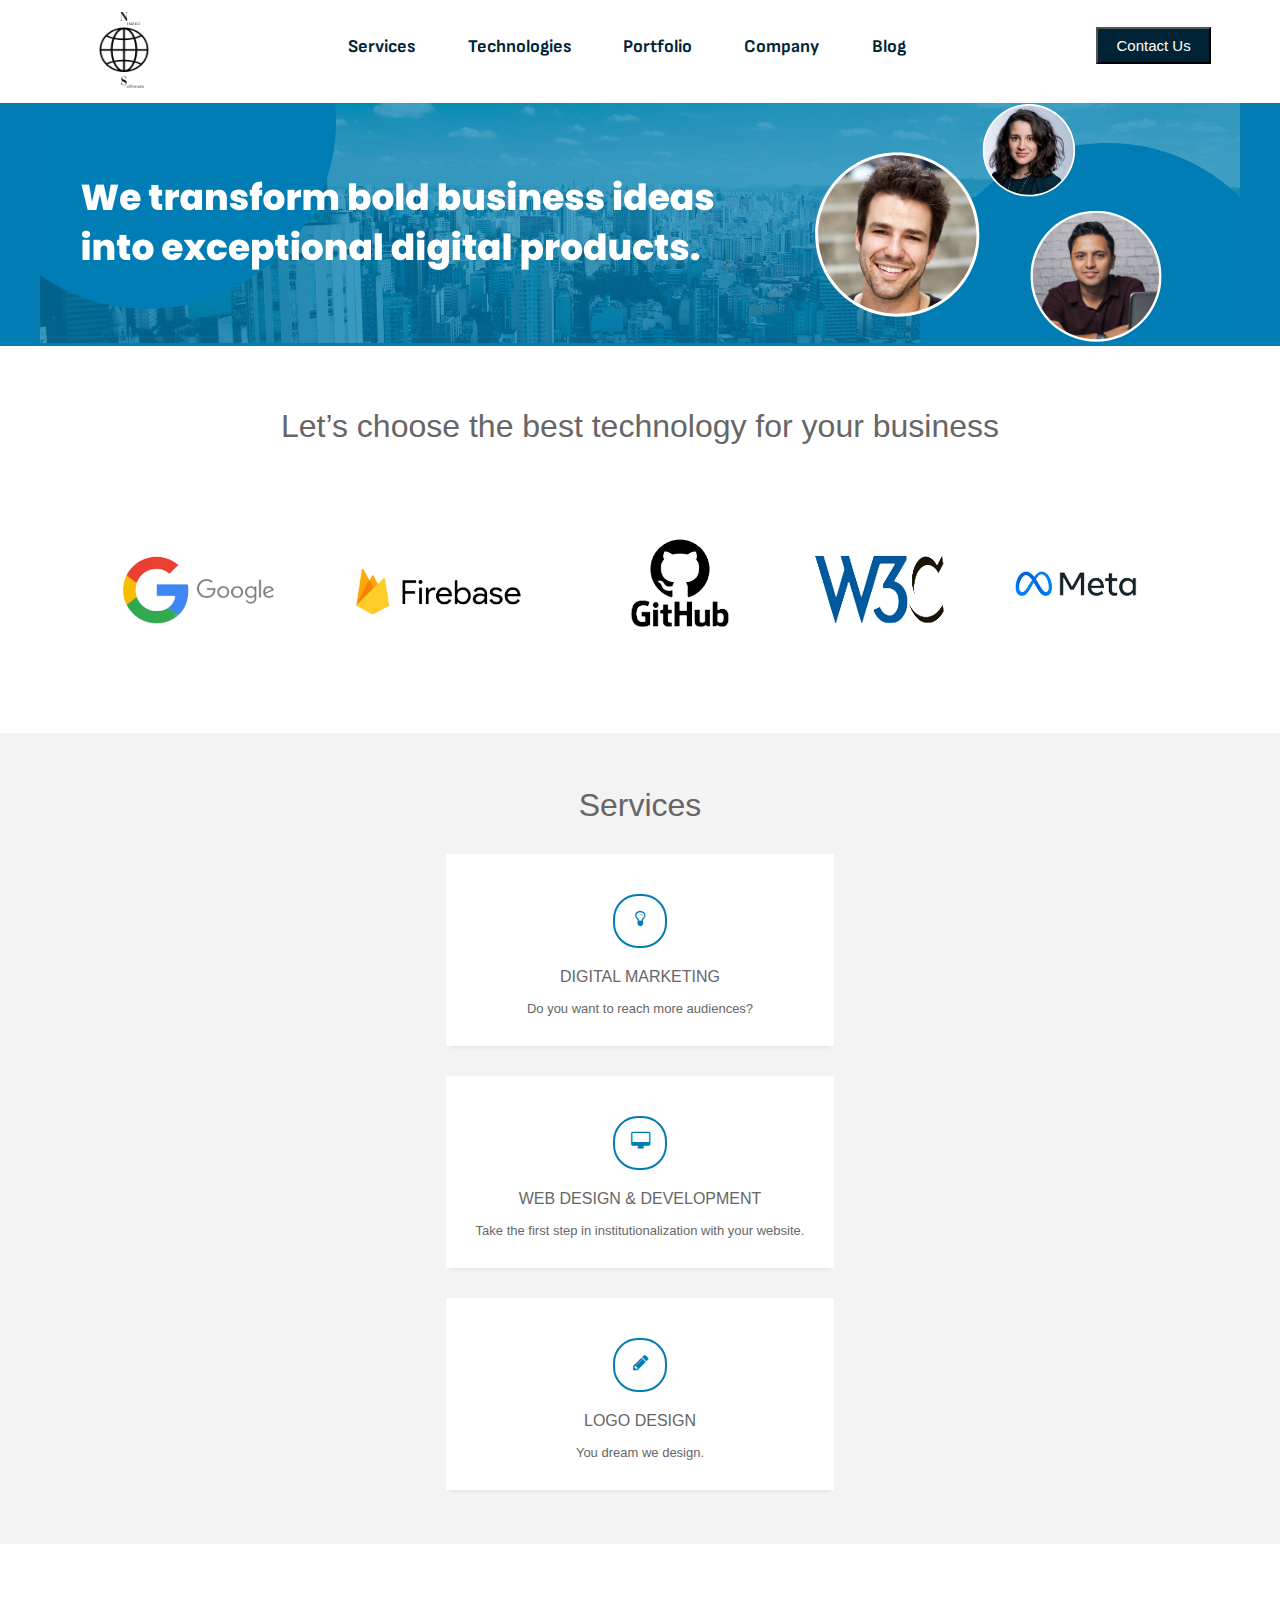
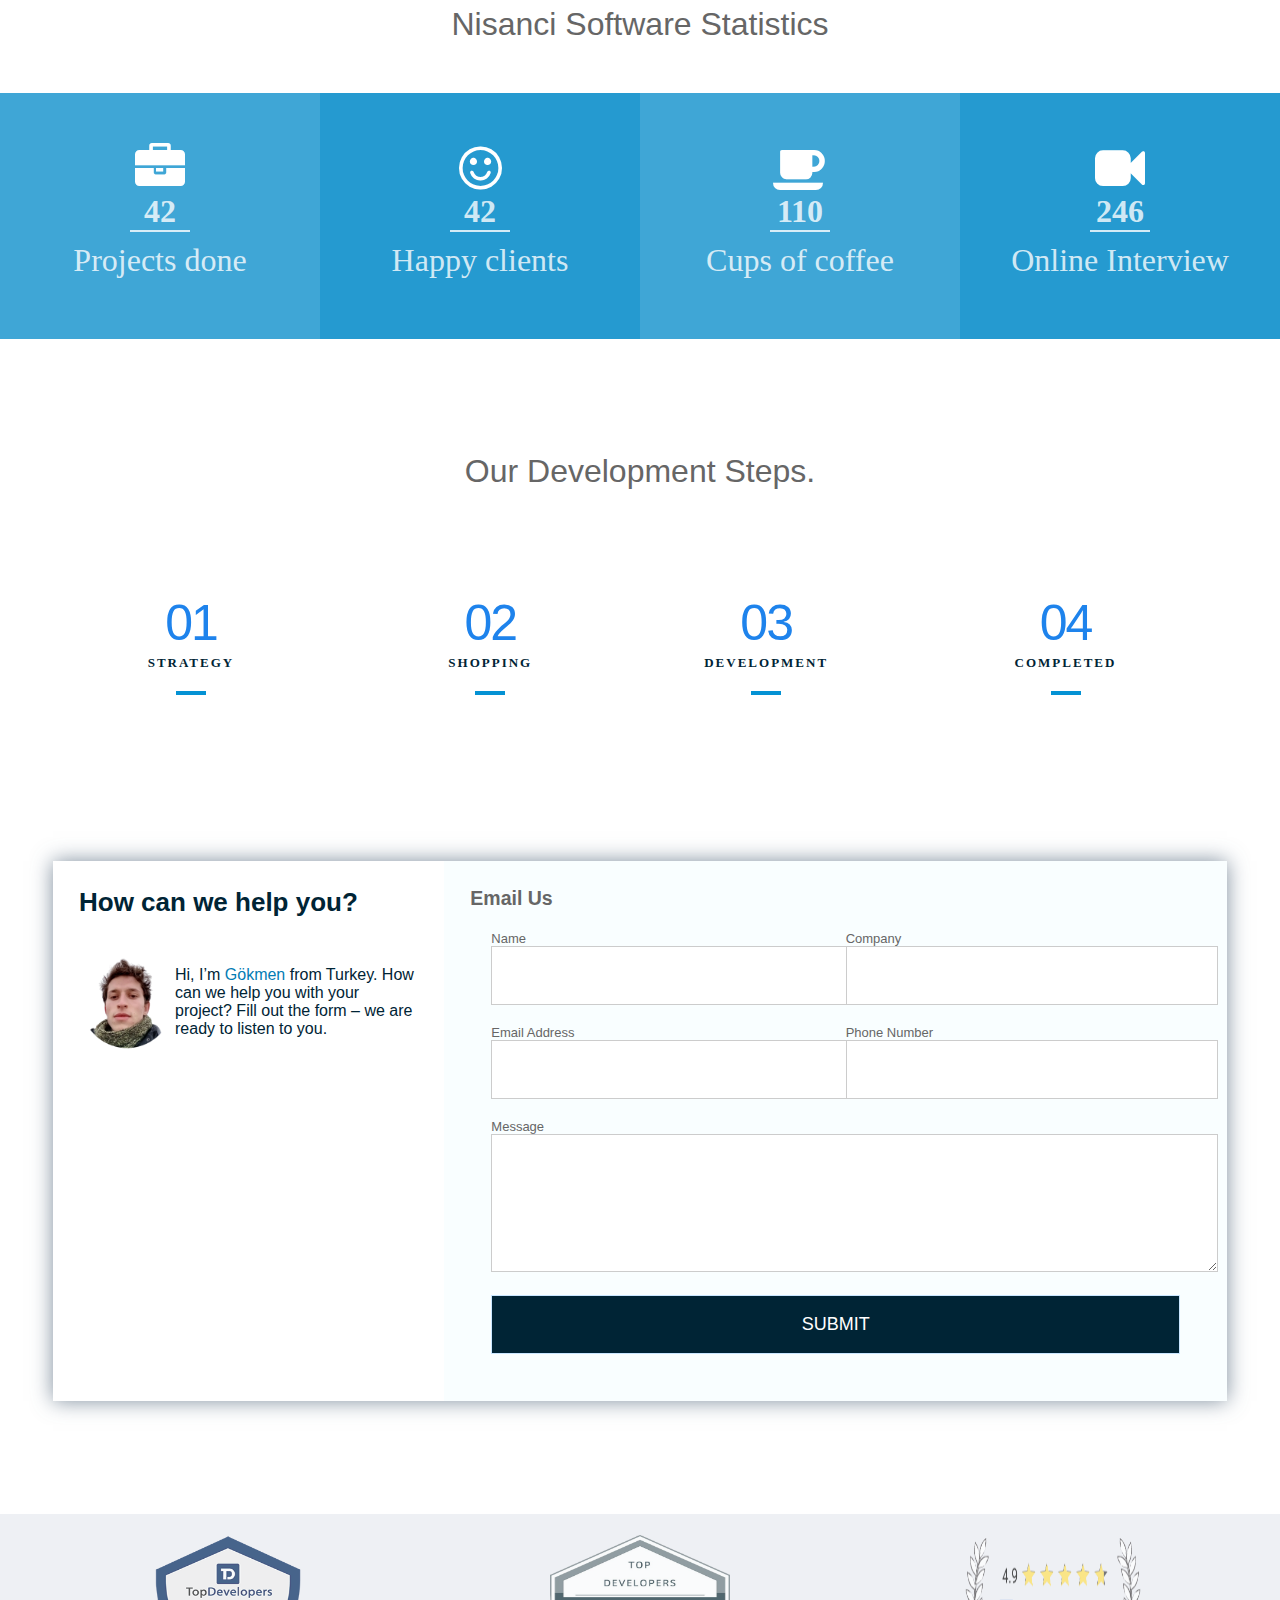
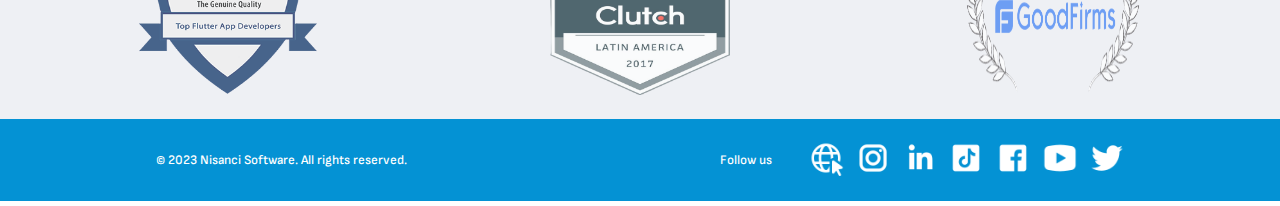
==== commit 03083bd5: "add" ====
--- a/index.html
+++ b/index.html
@@ -23,25 +23,8 @@
         </div>
 
 
-        <!---HEADER MENU--->
-
-        <div id="menuToggle">
-
-            <input type="checkbox" />
-
-
-            <span></span>
-            <span></span>
-            <span></span>
-
-            <ul id="menu">
-                <li><a href="/page/services/services.html">Services</a> </li>
-                <li><a href="/page/technologies/technologies.html">Technologies</a></li>
-                <li><a href="/page/portfolio/portfolio.html">Portfolio</a></li>
-                <li><a href="/page/company/company.html">Company</a></li>
-                <li><a href="https://www.tumblr.com/nisancisoftware">Blog</a></li>
-            </ul>
-        </div>
+
+
 
 
         <div class="header_menu_item">
@@ -56,6 +39,26 @@
         </div>
 
 
+        <div class="burger-mobile-menu">
+
+            <input type="checkbox" id="active">
+            <label for="active" class="menu-btn"><span></span></label>
+            <label for="active" class="close"></label>
+            <div class="wrappers">
+                <ul>
+                    <li><a href="/page/services/services.html">Services</a> </li>
+                    <li><a href="/page/technologies/technologies.html">Technologies</a></li>
+                    <li><a href="/page/portfolio/portfolio.html">Portfolio</a></li>
+                    <li><a href="/page/company/company.html">Company</a></li>
+                    <li><a href="https://www.tumblr.com/nisancisoftware">Blog</a></li>
+                </ul>
+            </div>
+
+
+
+        </div>
+
+
 
 
         <div class="contact_btn">
@@ -66,6 +69,18 @@
 
 
 
+    <div id="menu-mobıle-ınfs">
+
+
+        <ul id="menu">
+            <li><a href="/page/services/services.html">Services</a> </li>
+            <li><a href="/page/technologies/technologies.html">Technologies</a></li>
+            <li><a href="/page/portfolio/portfolio.html">Portfolio</a></li>
+            <li><a href="/page/company/company.html">Company</a></li>
+            <li><a href="https://www.tumblr.com/nisancisoftware">Blog</a></li>
+        </ul>
+    </div>
+
 
 
 
@@ -76,7 +91,6 @@
 
         <img src="/img/home-img-infs.png" alt="">
     </div>
-
 
 
 
@@ -358,6 +372,7 @@
 
 
 
+
     <!--end page-->
     <div id="private">
         <ul>
--- a/css/style.css
+++ b/css/style.css
@@ -731,6 +731,16 @@
   background-color: #037cb4;
 }
 
+.burger-mobile-menu {
+  display: none;
+}
+
+#menu-mobıle-ınfs {
+  display: none;
+}
+
+
+
 /*----------------MOBILE DESIGN----------------*/
 
 @media only screen and (max-width: 960px) {
@@ -742,99 +752,281 @@
     display: none;
   }
 
-  #company-infos{
+  .at-work-process-number-text{
+    font-size: 9px;
+  }
+  .at-work-process-details i{
+font-size: 16px;
+  }
+
+
+
+  #company-infos {
     display: none;
   }
 
-
-  #sectiontitle p{
-   font-size:  16px;
-  }
-
-
-#about-page p{
-  font-size: 21px;
-}
-
-#about-page .at-work-process-number {
-  font-size: 32px;
-}
-
-
-
-#infos-tech img{
-  width: 410px;
-  height: 96px;
-}
-
-.sectiontitle p{
-
-  font-size: 21px;
-}
-
-#sectiontitle p{
-  font-size: 16px;
-}
-
-
-#projectFacts p{
-  font-size: 21px;
-}
-
-#project-ınfos .sectiontitle p{
-  font-size: 21px;
-} 
-
-
-
-
-.at-work-process-details span {
-font-size: 13px;
-padding-bottom: 12px;
-}
-
-
-#company-info h1{
-  font-size: 16px;
-}
-
-
-#private img{
-  width: 72px;
-  height: 72px;
-}
+  #sectiontitle p {
+    font-size: 16px;
+  }
+
+  #about-page p {
+    font-size: 21px;
+  }
+
+  #about-page .at-work-process-number {
+    font-size: 32px;
+  }
+
+  #infos-tech img {
+    width: 410px;
+    height: 96px;
+  }
+
+  .sectiontitle p {
+    font-size: 21px;
+  }
+
+  #sectiontitle p {
+    font-size: 16px;
+  }
+
+  #projectFacts p {
+    font-size: 21px;
+  }
+
+  #project-ınfos .sectiontitle p {
+    font-size: 21px;
+  }
+
   
-
-#end-page{
+  .at-work-process-details span {
+    font-size: 13px;
+    padding-bottom: 12px;
+  }
+
+  #company-info h1 {
+    font-size: 16px;
+  }
+
+  #private img {
+    width: 72px;
+    height: 72px;
+  }
+
+  #end-page {
+    padding: 0px;
+    margin: 0px;
+    display: block;
+  }
+
+  .end-page-c p {
+    text-align: center;
+    font-size: 16px;
+    padding-top: 21px;
+  }
+
+  .end-page-socialmedia {
+    padding-top: 21px;
+    padding-bottom: 21px;
+  }
+
+  .end-page-socialmedia img {
+    width: 27px;
+    height: 27px;
+  }
+
+  .contact {
+    width: 100%;
+    height: auto;
+  }
+
+  .burger-mobile-menu {
+    display: block;
+  }
+
+  .burger-strip-5 div {
+    /* margin: 10px auto; */
+    color: #002435;
+    transition: all 0.65s cubic-bezier(0.075, 0.82, 0.165, 1);
+  }
+  .burger:hover .burger-strip-5 div:first-child {
+    transform: translateY(13px) rotate(0deg);
+  }
+  .burger:hover .burger-strip-5 div:nth-child(2) {
+    opacity: 0;
+  }
+  .burger:hover .burger-strip-5 div:last-child {
+    transform: translateY(-13px) rotate(90deg);
+  }
+  .burger:hover .burger-strip-5 {
+    transform: scale(0.7) rotate(45deg);
+    transition: all 0.25s ease 0.05s;
+  }
+
+  #header {
+    display: flex;
+    justify-content: space-between;
+  }
+
+  .wrappers {
+    position: fixed;
+    top: 0;
+    right: -100%;
+    height: 40%;
+    width: 50%;
+    background: #0492d4;
+    transition: all 0.6s ease-in-out;
+  }
+  #active:checked ~ .wrappers {
+    right: 0;
+  }
+  .menu-btn {
+    position: absolute;
+    z-index: 2;
+    right: 20px;
+    /*left: 20px; */
+    top: 20px;
+    height: 50px;
+    width: 50px;
+    text-align: center;
+    line-height: 50px;
+    border-radius: 50%;
+    font-size: 20px;
+    cursor: pointer;
+    /*color: #fff;*/
+    transition: all 0.3s ease-in-out;
+  }
+  .menu-btn span,
+  .menu-btn:before,
+  .menu-btn:after {
+    content: "";
+    position: absolute;
+    top: calc(50% - 1px);
+    left: 30%;
+    width: 40%;
+    border-bottom: 2px solid #000;
+    transition: transform 0.6s cubic-bezier(0.215, 0.61, 0.355, 1);
+  }
+  .menu-btn:before {
+    transform: translateY(-8px);
+  }
+  .menu-btn:after {
+    transform: translateY(8px);
+  }
+
+  .close {
+    z-index: 1;
+    width: 100%;
+    height: 100%;
+    pointer-events: none;
+    transition: background 0.6s;
+  }
+
+  /* closing animation */
+  #active:checked + .menu-btn span {
+    transform: scaleX(0);
+  }
+  #active:checked + .menu-btn:before {
+    transform: rotate(45deg);
+    border-color: #fff;
+  }
+  #active:checked + .menu-btn:after {
+    transform: rotate(-45deg);
+    border-color: #fff;
+  }
+  .wrappers ul {
+    position: absolute;
+    top: 60%;
+    left: 50%;
+    height: 90%;
+    transform: translate(-50%, -50%);
+    list-style: none;
+    text-align: center;
+  }
+  .wrappers ul li {
+    height: 10%;
+    margin: 15px 0;
+  }
+  .wrappers ul li a {
+    text-decoration: none;
+    font-size: 18px;
+    font-weight: 500;
+    padding: 5px 30px;
+    color: #fff;
+    border-radius: 50px;
+    position: absolute;
+    line-height: 50px;
+    margin: 5px 30px;
+    opacity: 0;
+    transition: all 0.3s ease;
+    transition: transform 0.6s cubic-bezier(0.215, 0.61, 0.355, 1);
+  }
+  .wrappers ul li a:after {
+    position: absolute;
+    content: "";
+    background: #fff;
+    /*background: linear-gradient(#14ffe9, #ffeb3b, #ff00e0);*/
+    /*background: linear-gradient(375deg, #1cc7d0, #2ede98);*/
+    width: 100%;
+    height: 100%;
+    left: 0;
+    top: 0;
+    border-radius: 50px;
+    transform: scaleY(0);
+    z-index: -1;
+    transition: transform 0.3s ease;
+  }
+  .wrappers ul li a:hover:after {
+    transform: scaleY(1);
+  }
+  .wrappers ul li a:hover {
+    color: #1a73e8;
+  }
+  input[type="checkbox"] {
+    display: none;
+  }
+  .content {
+    position: absolute;
+
+    text-align: center;
+    width: 100%;
+    color: #202020;
+  }
+
+  #active:checked ~ .wrappers ul li a {
+    opacity: 1;
+  }
+  .wrappers ul li a {
+    transition: opacity 1.2s, transform 1.2s cubic-bezier(0.215, 0.61, 0.355, 1);
+    transform: translateX(100px);
+  }
+  #active:checked ~ .wrappers ul li a {
+    transform: none;
+    transition-timing-function: ease, cubic-bezier(0.1, 1.3, 0.3, 1); /* easeOutBackを緩めた感じ */
+    transition-delay: 0.6s;
+    transform: translateX(-100px);
+  }
+
+  .contact{
+    font-size: 15px; padding: 0px;
+    margin: 0px;
+  }
+
+  .contact form input{
+    padding-top: 12px;
+    padding-bottom: 12px;
+    padding-left: 0px;
+    padding-right: 0px;
+    margin: 0px;
+    width: 100%;
+    height: auto;
+  }
+
+  .full{
+    width: 92%;
   padding: 0px;
   margin: 0px;
-  display: block;
-}
-
-.end-page-c p{
-  text-align: center;
-  font-size: 16px;padding-top: 21px;
-
-}
-
-.end-page-socialmedia{
-padding-top: 21px;
-padding-bottom: 21px;}
-
-
-.end-page-socialmedia img{
-  width: 27px;
-  height: 27px;
-
-}
-
-
-.contact {
-  width: 100%;
-  height: auto;
-
-}
-
-
-
-}
+  }
+
+
+}
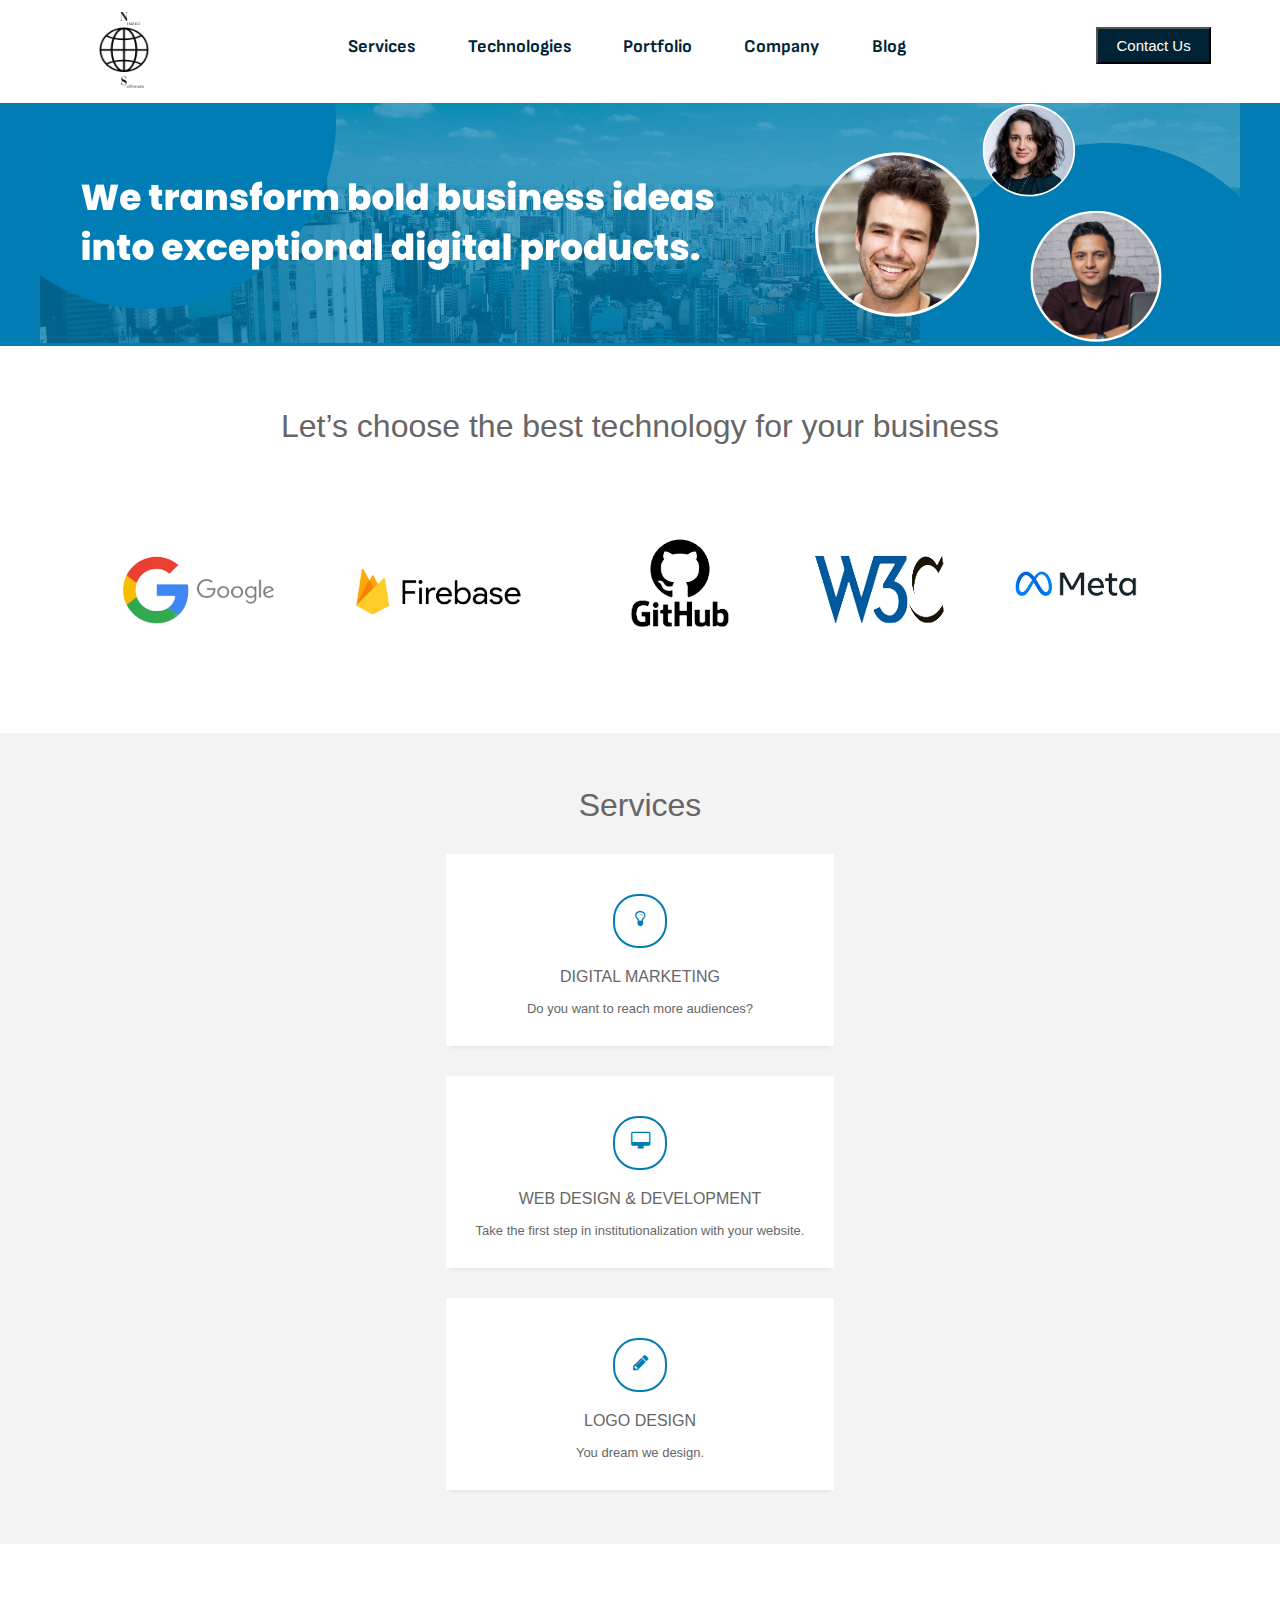
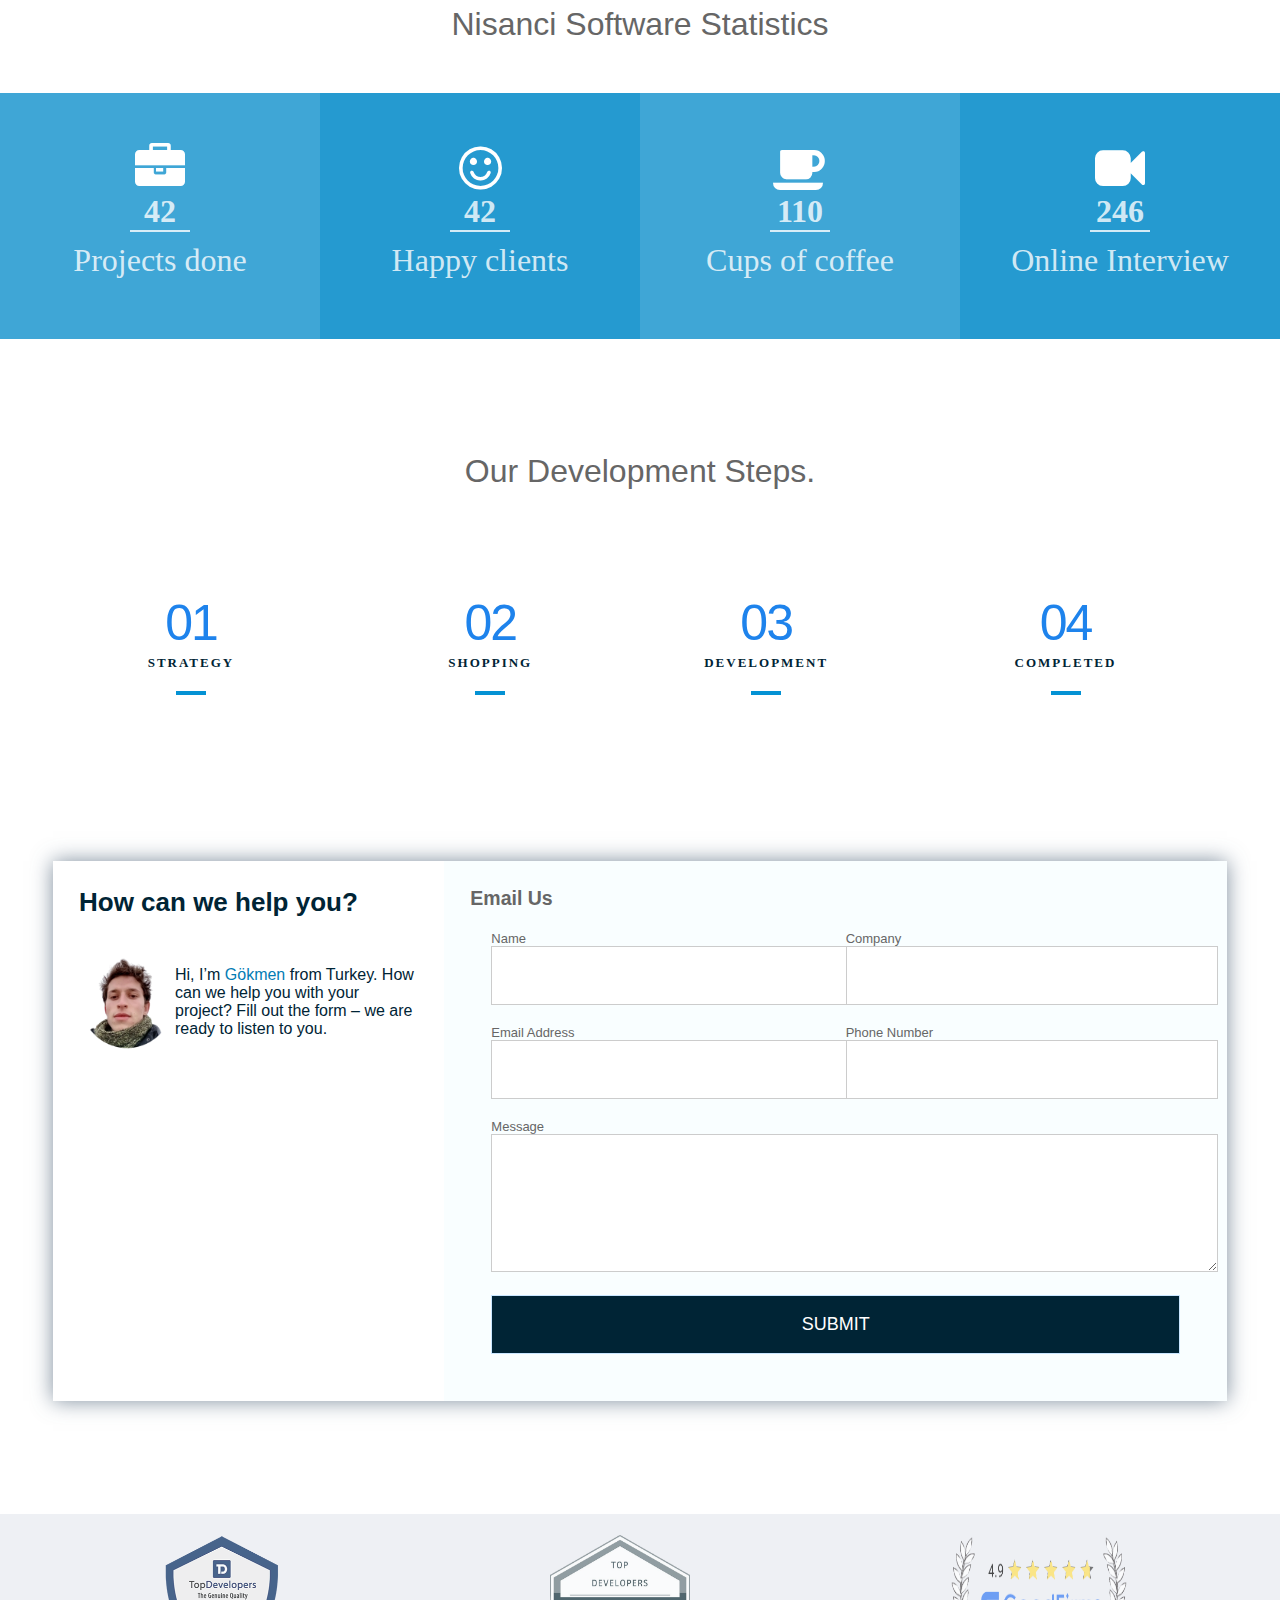
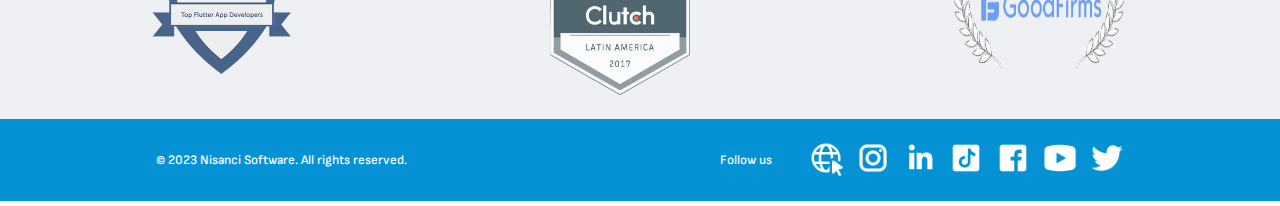
==== commit 1c9d4511: "page" ====
--- a/index.html
+++ b/index.html
@@ -377,9 +377,9 @@
     <div id="private">
         <ul>
 
-            <li><img src="/img/Nisanci-Softare-Top-Flutter.png" alt="" width="180px" height="160px"></li>
-            <li><img src="/img/nisanci-software-clucih-re.png" alt="" width="180px" height="160px"></li>
-            <li><img src="/img/Nisanci Software-Miquido-Goodfirms-rating.png" alt="" width="180px" height="160px"></li>
+            <li><img src="/img/Nisanci-Softare-Top-Flutter.png" alt="" width="140px" height="140px"></li>
+            <li><img src="/img/nisanci-software-clucih-re.png" alt="" width="140px" height="160px"></li>
+            <li><img src="/img/Nisanci Software-Miquido-Goodfirms-rating.png" alt="" width="180px" height="140px"></li>
         </ul>
     </div>
 
